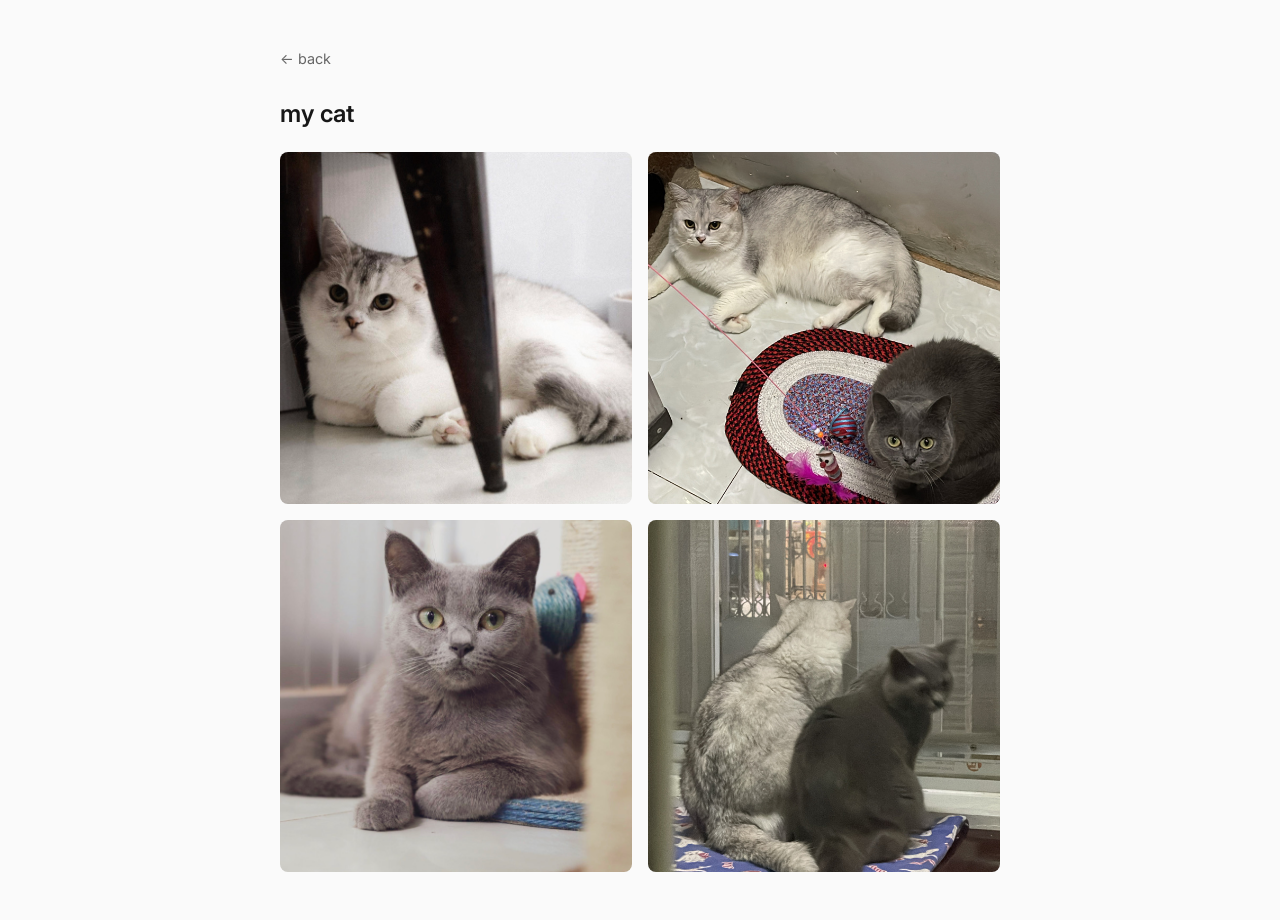
==== catto/index.html @ 1f09adf3 "Add cat gallery page and link in hero section Co-Authored-By: Claude Opus 4.6 (1M context) <noreply@" ====
<!DOCTYPE html>
<html lang="en">
<head>
  <meta charset="UTF-8">
  <meta name="viewport" content="width=device-width, initial-scale=1.0">
  <title>Steve's Cat</title>
  <link rel="preconnect" href="https://fonts.googleapis.com">
  <link rel="preconnect" href="https://fonts.gstatic.com" crossorigin>
  <link href="https://fonts.googleapis.com/css2?family=Inter:wght@300;400;500;600&display=swap" rel="stylesheet">
  <style>
    * { margin: 0; padding: 0; box-sizing: border-box; }
    body {
      font-family: 'Inter', sans-serif;
      background: #fafafa;
      color: #171717;
      min-height: 100vh;
      padding: 3rem 1.5rem;
    }
    .container {
      max-width: 720px;
      margin: 0 auto;
    }
    h1 {
      font-size: 1.5rem;
      font-weight: 600;
      margin-bottom: 0.5rem;
    }
    .back {
      display: inline-block;
      margin-bottom: 2rem;
      color: #666;
      text-decoration: none;
      font-size: 0.9rem;
    }
    .back:hover { color: #171717; }
    .gallery {
      display: grid;
      grid-template-columns: repeat(2, 1fr);
      gap: 1rem;
      margin-top: 1.5rem;
    }
    .gallery img {
      width: 100%;
      border-radius: 8px;
      object-fit: cover;
      aspect-ratio: 1;
    }
    @media (max-width: 480px) {
      .gallery { grid-template-columns: 1fr; }
    }
  </style>
</head>
<body>
  <div class="container">
    <a class="back" href="../">&larr; back</a>
    <h1>my cat</h1>
    <div class="gallery">
      <img src="DDEA79F6-78A1-46DF-BAAE-FF1E49074679_1_105_c.jpeg" alt="Cat">
      <img src="74BA159B-80B2-4C6D-A9CD-64A0F518909F_1_105_c.jpeg" alt="Cat">
      <img src="910BAC3E-3B47-4226-8301-FB730F88502E_1_105_c.jpeg" alt="Cat">
      <img src="B09217B7-237B-4BE6-AE06-D3948B98E400_1_105_c.jpeg" alt="Cat">
    </div>
  </div>
</body>
</html>
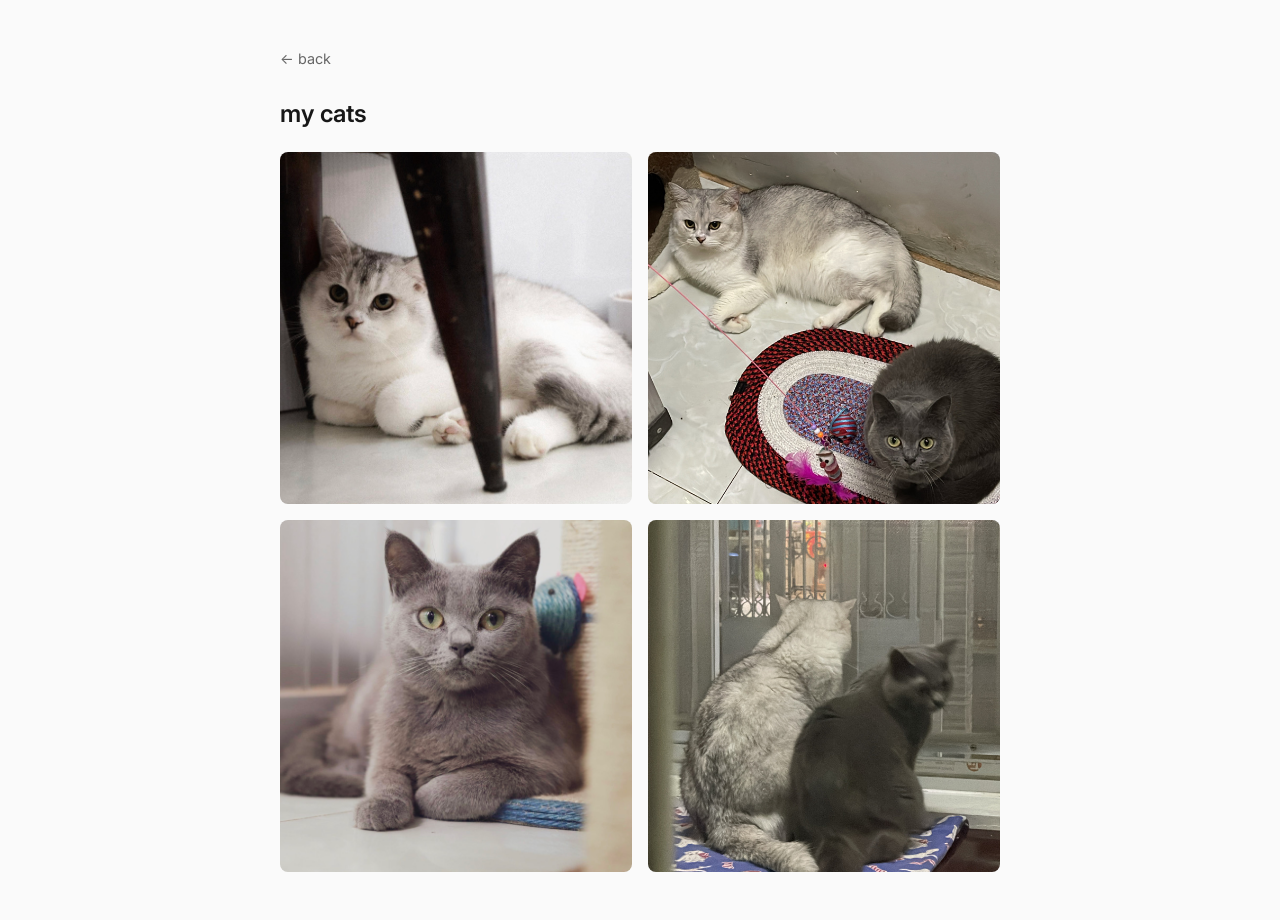
==== commit c5eebd64: "Update cat gallery title and use emoji for link Co-Authored-By: Claude Opus 4.6 (1M context) <norepl" ====
--- a/catto/index.html
+++ b/catto/index.html
@@ -53,7 +53,7 @@
 <body>
   <div class="container">
     <a class="back" href="../">&larr; back</a>
-    <h1>my cat</h1>
+    <h1>my cats</h1>
     <div class="gallery">
       <img src="DDEA79F6-78A1-46DF-BAAE-FF1E49074679_1_105_c.jpeg" alt="Cat">
       <img src="74BA159B-80B2-4C6D-A9CD-64A0F518909F_1_105_c.jpeg" alt="Cat">
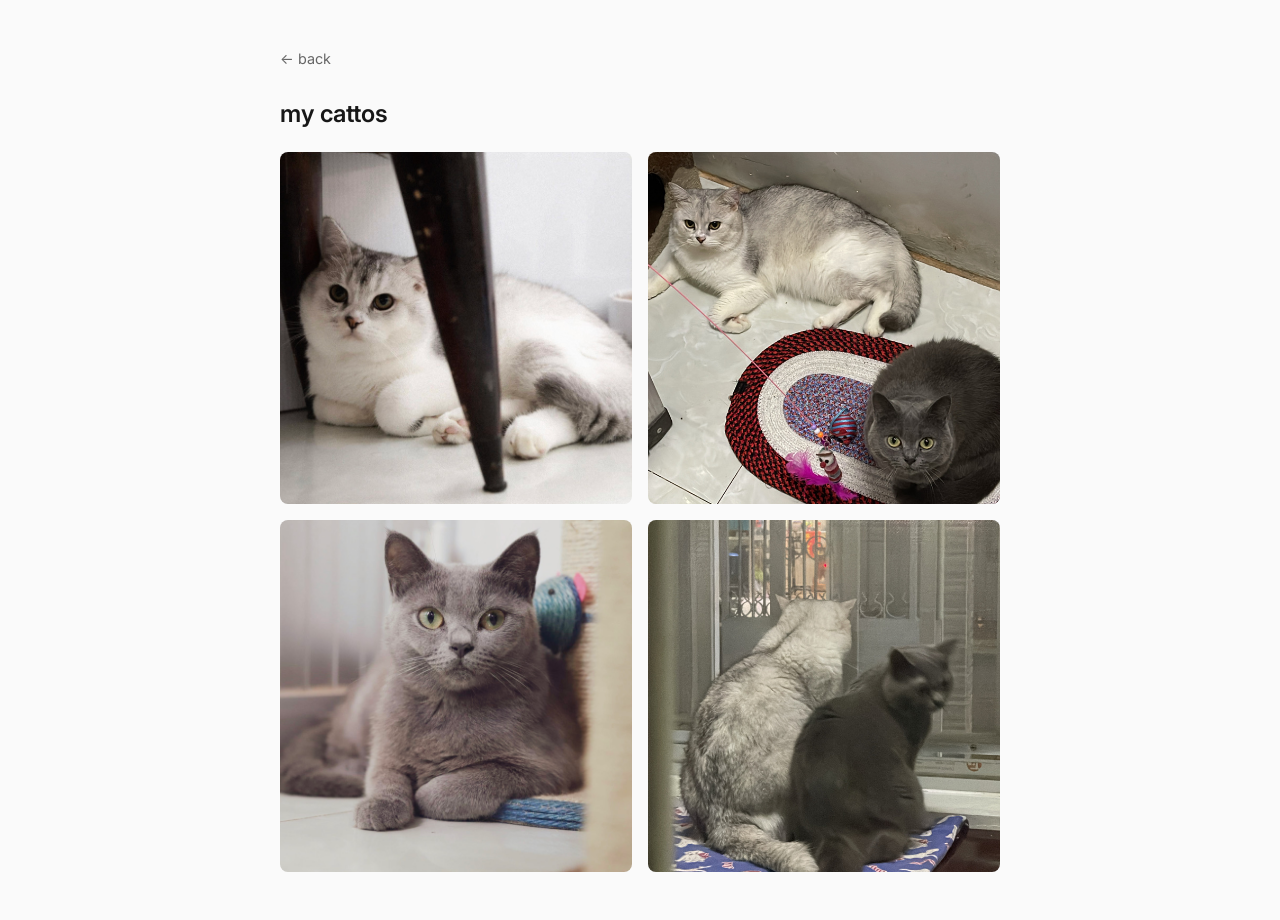
==== commit 3ed7ecfc: "Rename cat gallery title to my cattos Co-Authored-By: Claude Opus 4.6 (1M context) <noreply@anthropi" ====
--- a/catto/index.html
+++ b/catto/index.html
@@ -53,7 +53,7 @@
 <body>
   <div class="container">
     <a class="back" href="../">&larr; back</a>
-    <h1>my cats</h1>
+    <h1>my cattos</h1>
     <div class="gallery">
       <img src="DDEA79F6-78A1-46DF-BAAE-FF1E49074679_1_105_c.jpeg" alt="Cat">
       <img src="74BA159B-80B2-4C6D-A9CD-64A0F518909F_1_105_c.jpeg" alt="Cat">
